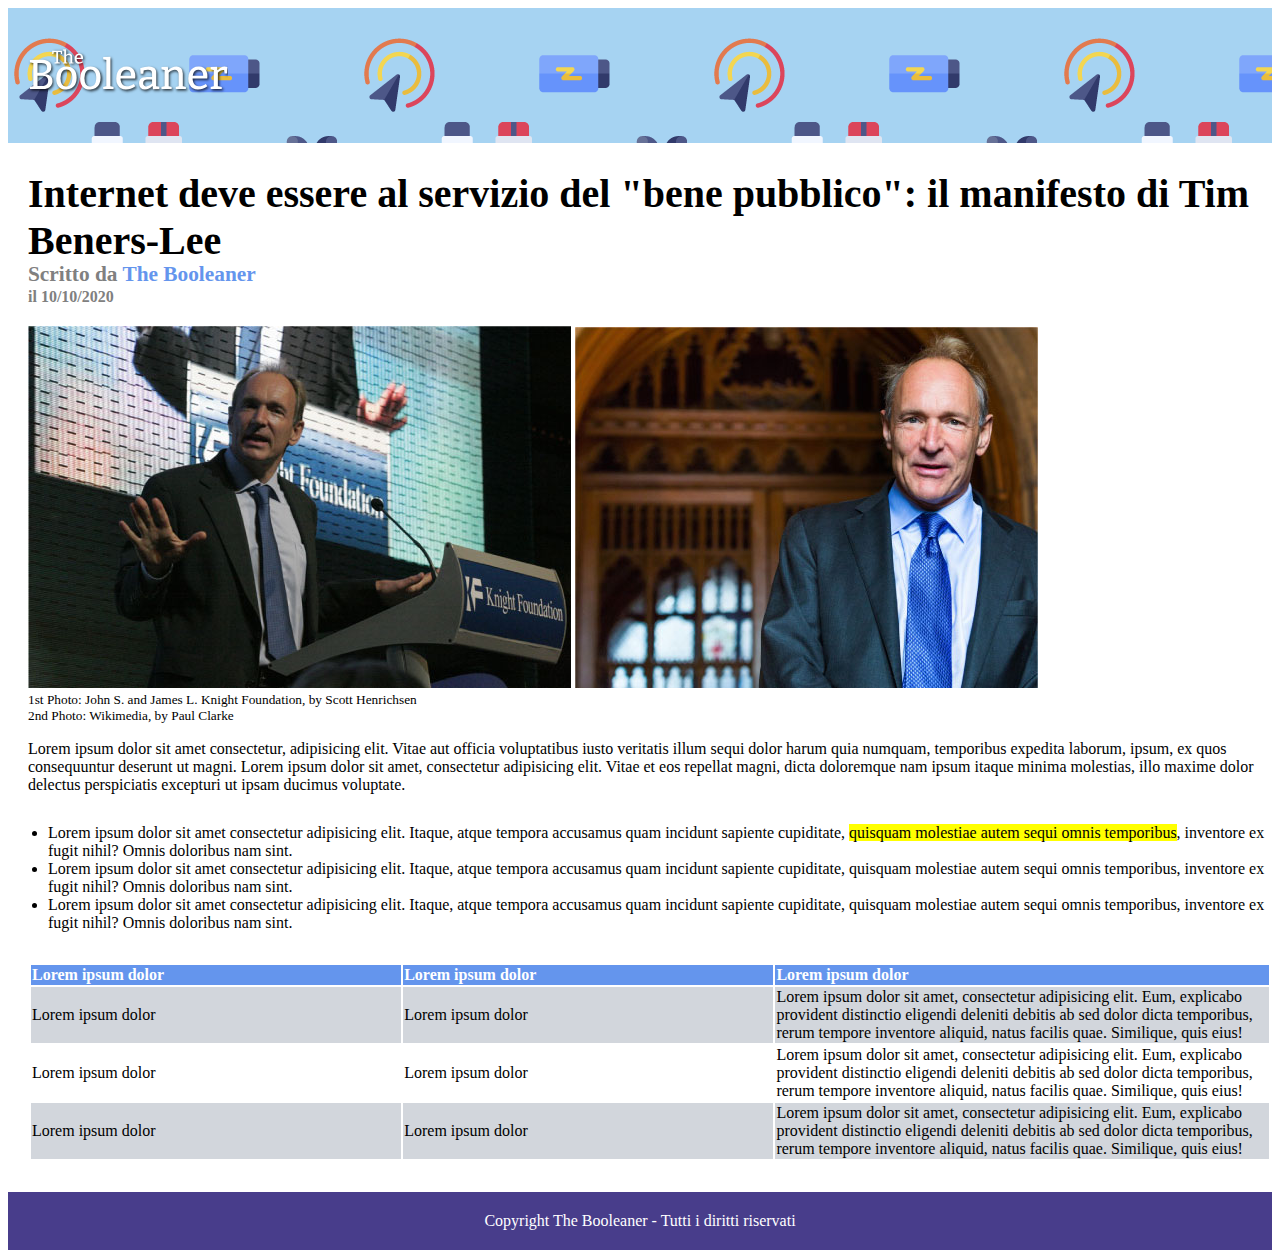
==== bonus2/index.html @ 010497fb "add bonus 2" ====
<!DOCTYPE html>
<html lang="en">
<head>
    <meta charset="UTF-8">
    <meta name="viewport" content="width=device-width, initial-scale=1.0">
    <title>The Booleaner Bonus 2</title>
    <link rel="stylesheet" href="css/style.css">
</head>
<body>

    <!-- Intestazione sito -->
     <header class="conteiner">
         
        <img src="img/logo.svg" alt="logo" id="logo">

    </header>

     <!-- Corpo del sito -->

    <main class="conteiner">

        <!-- Titolo + immagini dell'articolo-->

        <section id="first-section">
            <h1>Internet deve essere al servizio del "bene pubblico": il manifesto di Tim Beners-Lee</h1>
            <div id="subtitle">Scritto da <span id="writer">The Booleaner</span> <br><span id="date">il 10/10/2020</span> </div>

            <img src="img/tim-1.jpg" alt="Tim Beners-Lee">
            <img src="img/tim-2.jpg" alt="Tim Beners-Lee">

            <div id="caption">1st Photo: John S. and James L. Knight Foundation, by Scott Henrichsen<br>2nd Photo: Wikimedia, by Paul Clarke</div>

        </section>

        <!-- corpo dell'articolo -->

        <section id="second-section">
            <p class="space">
                Lorem ipsum dolor sit amet consectetur, adipisicing elit. Vitae aut officia voluptatibus iusto veritatis illum sequi dolor harum quia numquam, temporibus expedita laborum, ipsum, ex quos consequuntur deserunt ut magni. Lorem ipsum dolor sit amet, consectetur adipisicing elit. Vitae et eos repellat magni, dicta doloremque nam ipsum itaque minima molestias, illo maxime dolor delectus perspiciatis excepturi ut ipsam ducimus voluptate.
            </p>
            <ul class="space">
                <li>Lorem ipsum dolor sit amet consectetur adipisicing elit. Itaque, atque tempora accusamus quam incidunt sapiente cupiditate, <span id="giallo">quisquam molestiae autem sequi omnis temporibus</span>, inventore ex fugit nihil? Omnis doloribus nam sint.</li>
                <li>Lorem ipsum dolor sit amet consectetur adipisicing elit. Itaque, atque tempora accusamus quam incidunt sapiente cupiditate, quisquam molestiae autem sequi omnis temporibus, inventore ex fugit nihil? Omnis doloribus nam sint.</li>
                <li>Lorem ipsum dolor sit amet consectetur adipisicing elit. Itaque, atque tempora accusamus quam incidunt sapiente cupiditate, quisquam molestiae autem sequi omnis temporibus, inventore ex fugit nihil? Omnis doloribus nam sint.</li>

            </ul>
        </section>

        <!-- tabella -->

         <section id="third-section" >
            
            <table class="space">
                <thead>
                    <tr>
                        <th class="column-widht-1">Lorem ipsum dolor</th>
                        <th class="column-widht-1">Lorem ipsum dolor</th>
                        <th class="column-widht-2">Lorem ipsum dolor</th>

                    </tr>
                </thead>

                <tbody>

                    <tr class="tr-background">
                        <td>Lorem ipsum dolor</td>
                        <td>Lorem ipsum dolor</td>
                        <td>Lorem ipsum dolor sit amet, consectetur adipisicing elit. Eum, explicabo provident distinctio eligendi deleniti debitis ab sed dolor dicta temporibus, rerum tempore inventore aliquid, natus facilis quae. Similique, quis eius!</td>

                    </tr>
                    
                    <tr>
                        <td>Lorem ipsum dolor</td>
                        <td>Lorem ipsum dolor</td>
                        <td>Lorem ipsum dolor sit amet, consectetur adipisicing elit. Eum, explicabo provident distinctio eligendi deleniti debitis ab sed dolor dicta temporibus, rerum tempore inventore aliquid, natus facilis quae. Similique, quis eius!</td>

                    </tr>

                    <tr class="tr-background">
                        <td>Lorem ipsum dolor</td>
                        <td>Lorem ipsum dolor</td>
                        <td>Lorem ipsum dolor sit amet, consectetur adipisicing elit. Eum, explicabo provident distinctio eligendi deleniti debitis ab sed dolor dicta temporibus, rerum tempore inventore aliquid, natus facilis quae. Similique, quis eius!</td>

                    </tr>
            
                </tbody>

            </table>

         </section>



    </main>

    <!-- Footer -->

    <footer>Copyright The Booleaner - Tutti i diritti riservati</footer>
    
</body>
</html>
---- bonus2/css/style.css ----
.conteiner{

    padding-left: 20px;
}

/* header */

#logo {

    width: 200px;
}

header{
    background-color: rgb(166, 211, 242) ;
    background-image: url(../img/pattern.png);
    padding: 40px 0 40px 0;
}

/*main*/

h1{
    font-size: 30pt;
    margin-bottom: 0;
}

#subtitle{
    color: gray;
    font-size: 16pt;
    margin: 0 0 20px 0;
    font-weight: bold;
    line-height: 1.0;
}

#writer{
    color:cornflowerblue
}

#date{
    font-size: 12pt;
}

#caption{
    font-size: 10pt;
}

#giallo{
    background-color: yellow;
}

ul{
    padding-left: 20px;
}

.space{
    margin-bottom: 30px;
}

table{
    border: 1px solid white;

}

thead{
    text-align: left;
    color: white;
    background-color:cornflowerblue;

}

.column-widht-1{
    width:30%;

}

.column-widht-2{
    width: 40%;
    
}

.tr-background{
    background-color:rgb(210, 214, 220)
}

/* footer */

footer{
    color: white;
    background-color: darkslateblue;
    text-align: center;
    padding: 20px 0 20px 0;
}
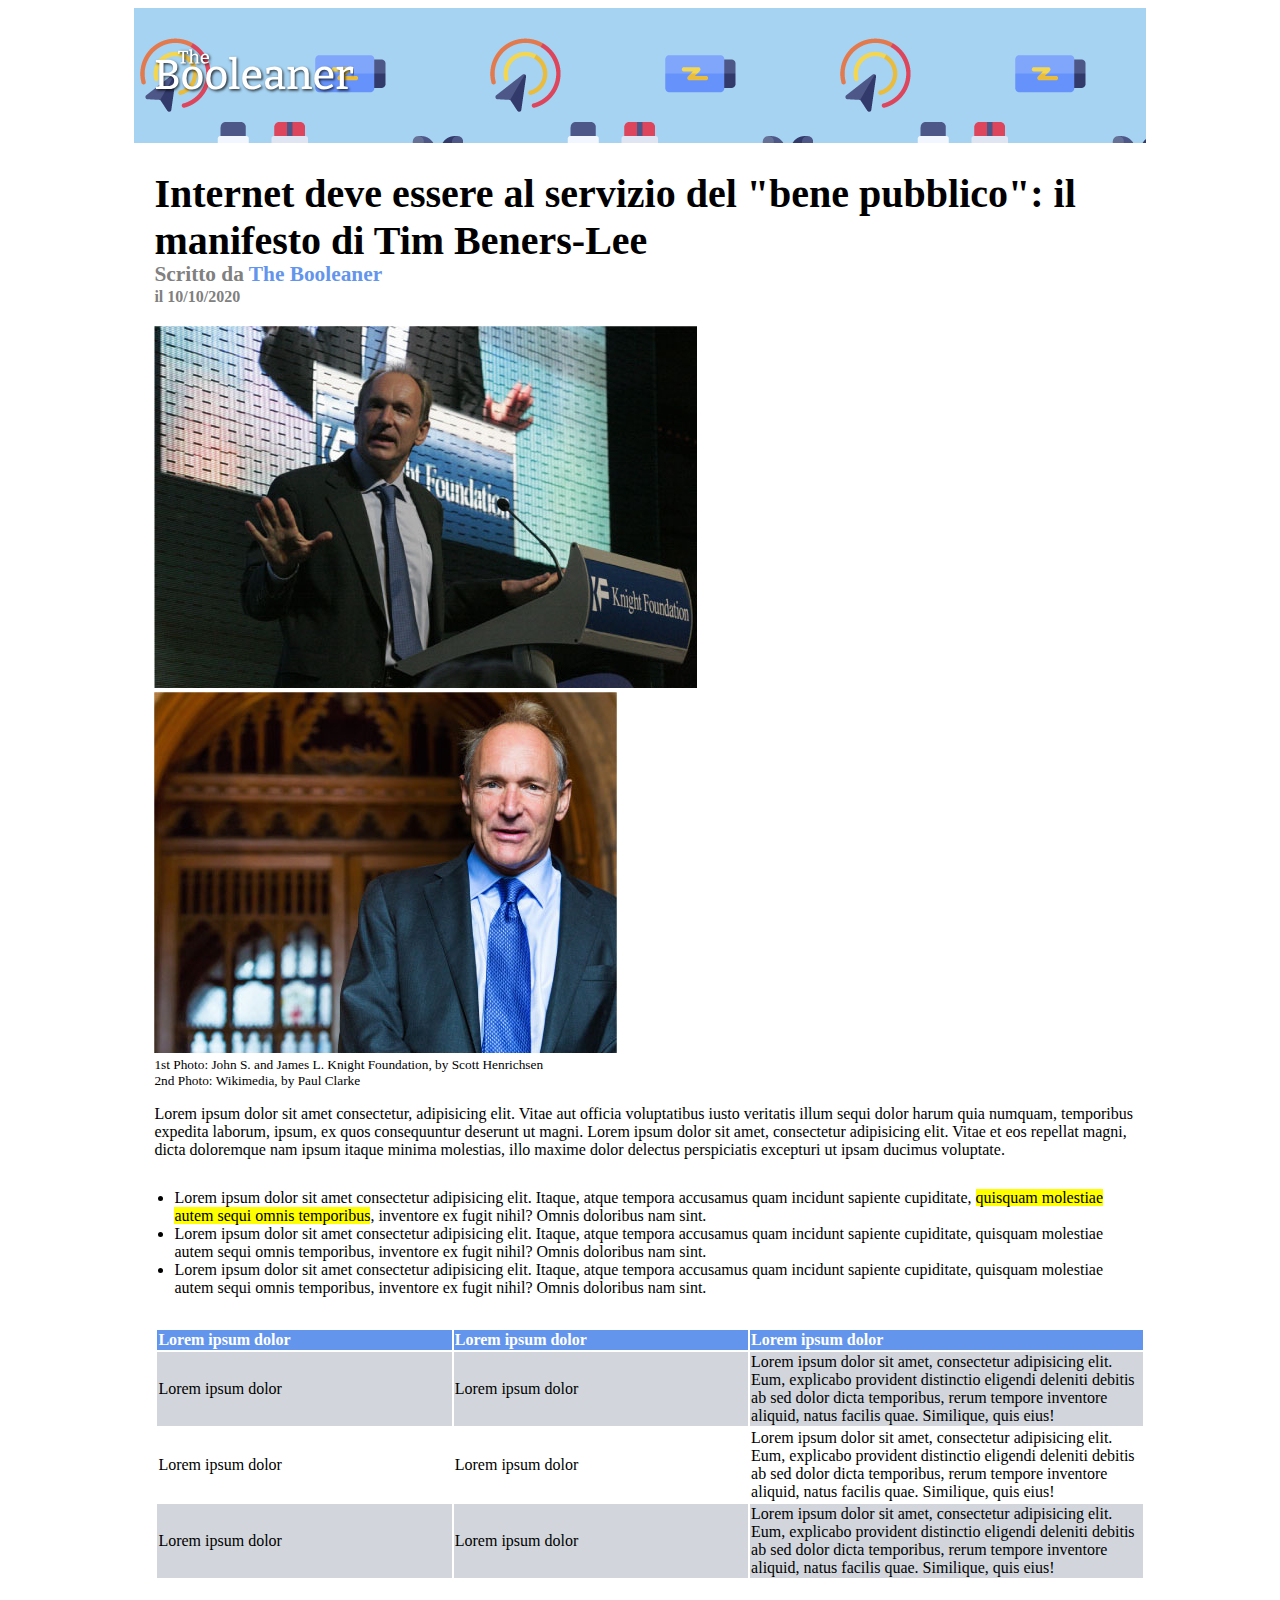
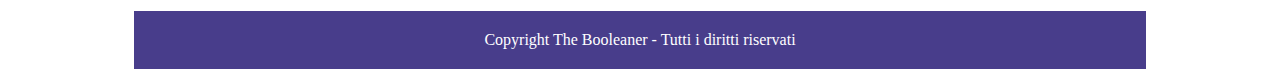
==== commit 9b2b8b73: "bonus2: added container div + centered the page" ====
--- a/bonus2/index.html
+++ b/bonus2/index.html
@@ -7,6 +7,8 @@
     <link rel="stylesheet" href="css/style.css">
 </head>
 <body>
+
+    <div id="contenitore">
 
     <!-- Intestazione sito -->
      <header class="conteiner">
@@ -96,6 +98,6 @@
     <!-- Footer -->
 
     <footer>Copyright The Booleaner - Tutti i diritti riservati</footer>
-    
+</div> 
 </body>
 </html>--- a/bonus2/css/style.css
+++ b/bonus2/css/style.css
@@ -1,3 +1,8 @@
+
+#contenitore{
+    max-width: 80%;
+    margin: 0 auto;
+}
 
 .conteiner{
 
